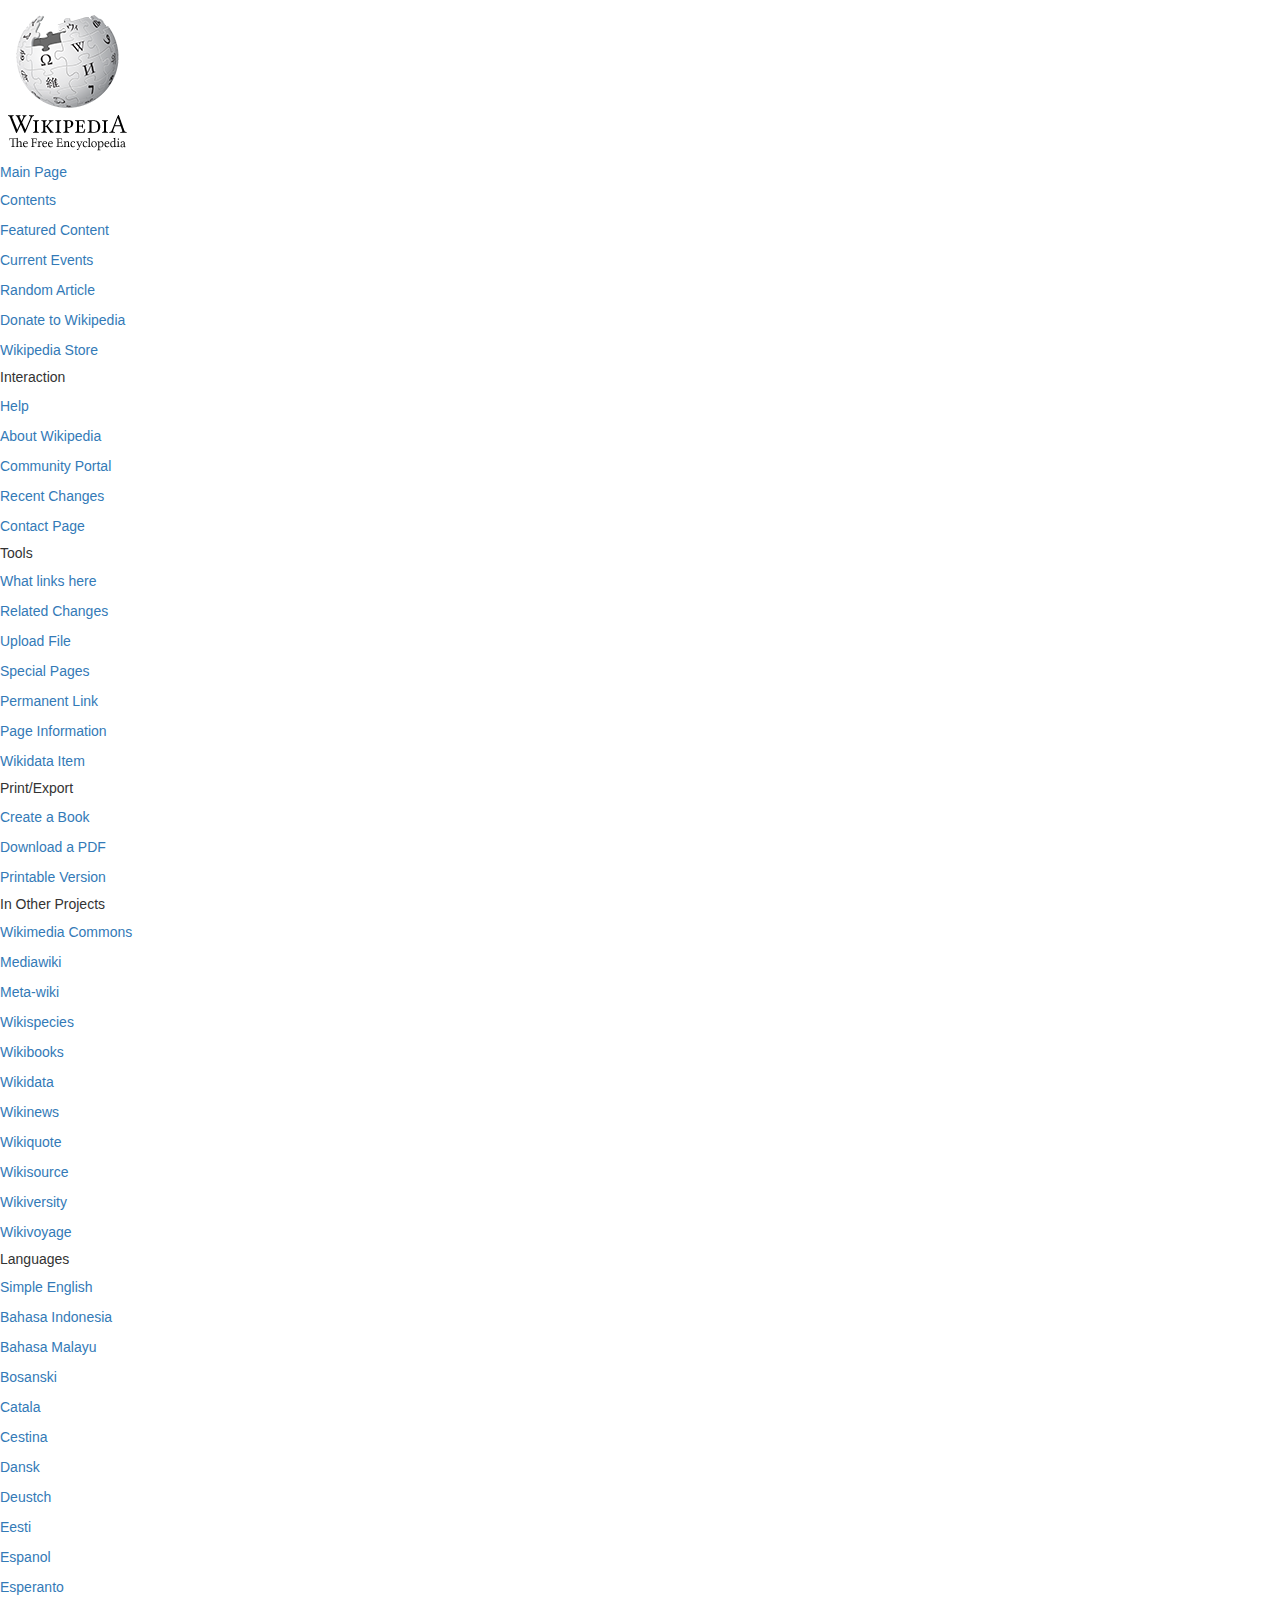
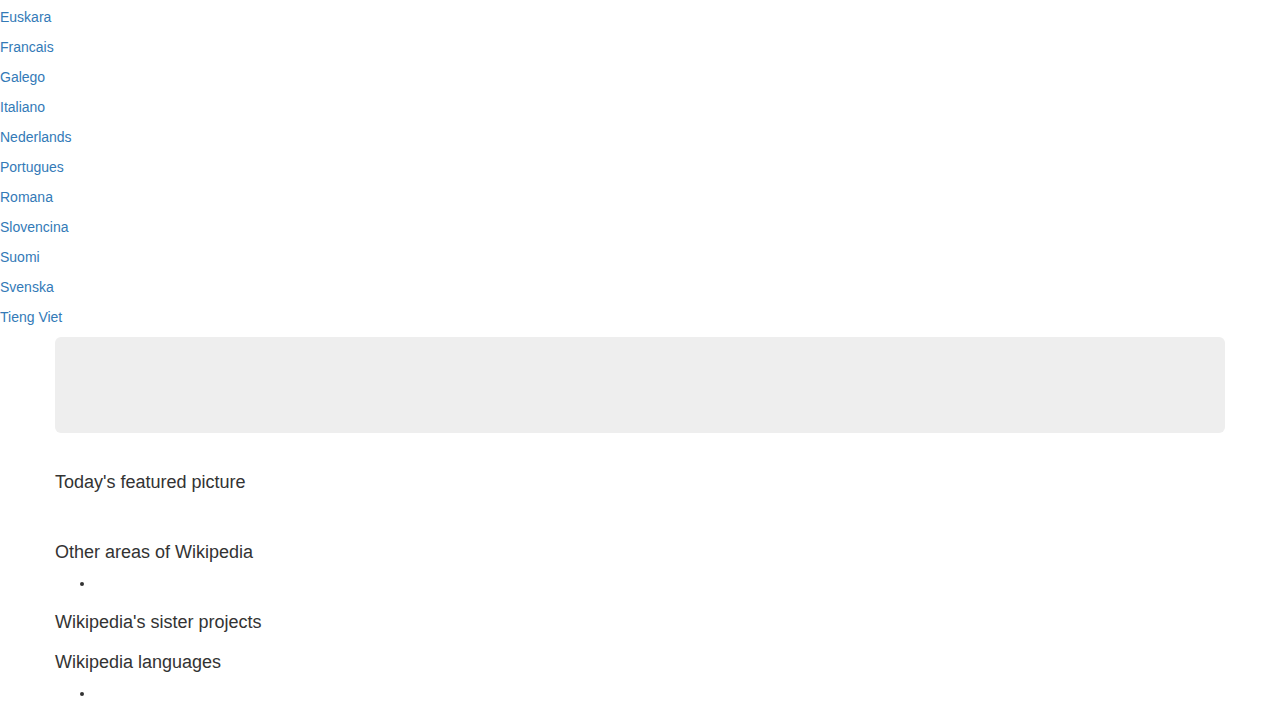
==== index.html @ dd935741 "added aside menu, and html skeleton" ====
<!DOCTYPE html>
<html>
  <head>
    <meta charset="utf-8">
    <title>Wikipedia Clone</title>
    <link href="css/bootstrap.min.css" rel="stylesheet" type="text/css">
    <link href="css/styles.css" rel="stylesheet" type="text/css">
  </head>
  <body>
    <aside class="sidebar">
      <img src="img/enwiki.png" alt="Wikipedia Logo" />
      <!-- add margin -->

      <h5><a href="#">Main Page</a></h5>
      <p><a href="#">Contents</a></p>
      <p><a href="#">Featured Content</a></p>
      <p><a href="#">Current Events</a></p>
      <p><a href="#">Random Article</a></p>
      <p><a href="#">Donate to Wikipedia</a></p>
      <p><a href="#">Wikipedia Store</a></p>

      <h5>Interaction</h5>
      <p><a href="#">Help</a></p>
      <p><a href="#">About Wikipedia</a></p>
      <p><a href="#">Community Portal</a></p>
      <p><a href="#">Recent Changes</a></p>
      <p><a href="#">Contact Page</a></p>

      <h5>Tools</h5>
      <p><a href="#">What links here</a></p>
      <p><a href="#">Related Changes</a></p>
      <p><a href="#">Upload File</a></p>
      <p><a href="#">Special Pages</a></p>
      <p><a href="#">Permanent Link</a></p>
      <p><a href="#">Page Information</a></p>
      <p><a href="#">Wikidata Item</a></p>

      <h5>Print/Export</h5>
      <p><a href="#">Create a Book</a></p>
      <p><a href="#">Download a PDF</a></p>
      <p><a href="#">Printable Version</a></p>

      <h5>In Other Projects</h5>
      <p><a href="#">Wikimedia Commons</a></p>
      <p><a href="#">Mediawiki</a></p>
      <p><a href="#">Meta-wiki</a></p>
      <p><a href="#">Wikispecies</a></p>
      <p><a href="#">Wikibooks</a></p>
      <p><a href="#">Wikidata</a></p>
      <p><a href="#">Wikinews</a></p>
      <p><a href="#">Wikiquote</a></p>
      <p><a href="#">Wikisource</a></p>
      <p><a href="#">Wikiversity</a></p>
      <p><a href="#">Wikivoyage</a></p>


      <h5>Languages</h5>
      <p><a href="#">Simple English</a></p>
      <p><a href="#">Bahasa Indonesia</a></p>
      <p><a href="#">Bahasa Malayu</a></p>
      <p><a href="#">Bosanski</a></p>
      <p><a href="#">Catala</a></p>
      <p><a href="#">Cestina</a></p>
      <p><a href="#">Dansk</a></p>
      <p><a href="#">Deustch</a></p>
      <p><a href="#">Eesti</a></p>
      <p><a href="#">Espanol</a></p>
      <p><a href="#">Esperanto</a></p>
      <p><a href="#">Euskara</a></p>
      <p><a href="#">Francais</a></p>
      <p><a href="#">Galego</a></p>
      <p><a href="#">Italiano</a></p>
      <p><a href="#">Nederlands</a></p>
      <p><a href="#">Portugues</a></p>
      <p><a href="#">Romana</a></p>
      <p><a href="#">Slovencina</a></p>
      <p><a href="#">Suomi</a></p>
      <p><a href="#">Svenska</a></p>
      <p><a href="#">Tieng Viet</a></p>

    </aside>

    <div class="top-menu"> <!-- Start Top Menu -->

    </div> <!-- End Top Menu -->

    <div class="container">
      <div class="row banner">
      </div>

      <div class="row jumbotron"> <!-- Start Jumbotron -->
        <div class="welcome">

        </div>
        <div class="portals">

        </div>
      </div>                        <!-- End Jumbotron -->

      <div class="row"> <!-- Start Featured Article and News Columns -->
        <div class="featured">

        </div>
        <div class="news">

        </div>
      </div> <!-- End Featured Article and News Columns -->

      <div class="row"> <!-- Start Today's Featured Picture -->
        <h4>Today's featured picture</h4>
        <img src="" alt="" />
        <p></p>
      </div> <!-- End Today's Featured Picture -->

      <div class="row"> <!-- Start Other Areas of Wikipedia -->
        <h4>Other areas of Wikipedia</h4>
        <ul>
          <li></li>
        </ul>
      </div> <!-- End Other Areas of Wikipedia -->

      <div class="row"> <!-- Start Wikipedia's sister projects-->
        <h4>Wikipedia's sister projects</h4>
        <p></p>
        <div class="">

        </div>
        <div class="">

        </div>
        <div class="">

        </div>
    </div><!-- End Wikipedia's sister projects-->

    <div class="row"> <!--Start Wikipedia languages -->
      <h4>Wikipedia languages</h4>
      <p></p>
      <ul>
        <li></li>
      </ul>
    </div><!--End Wikipedia languages -->

    </div> <!-- End Container -->

  </body>
</html>
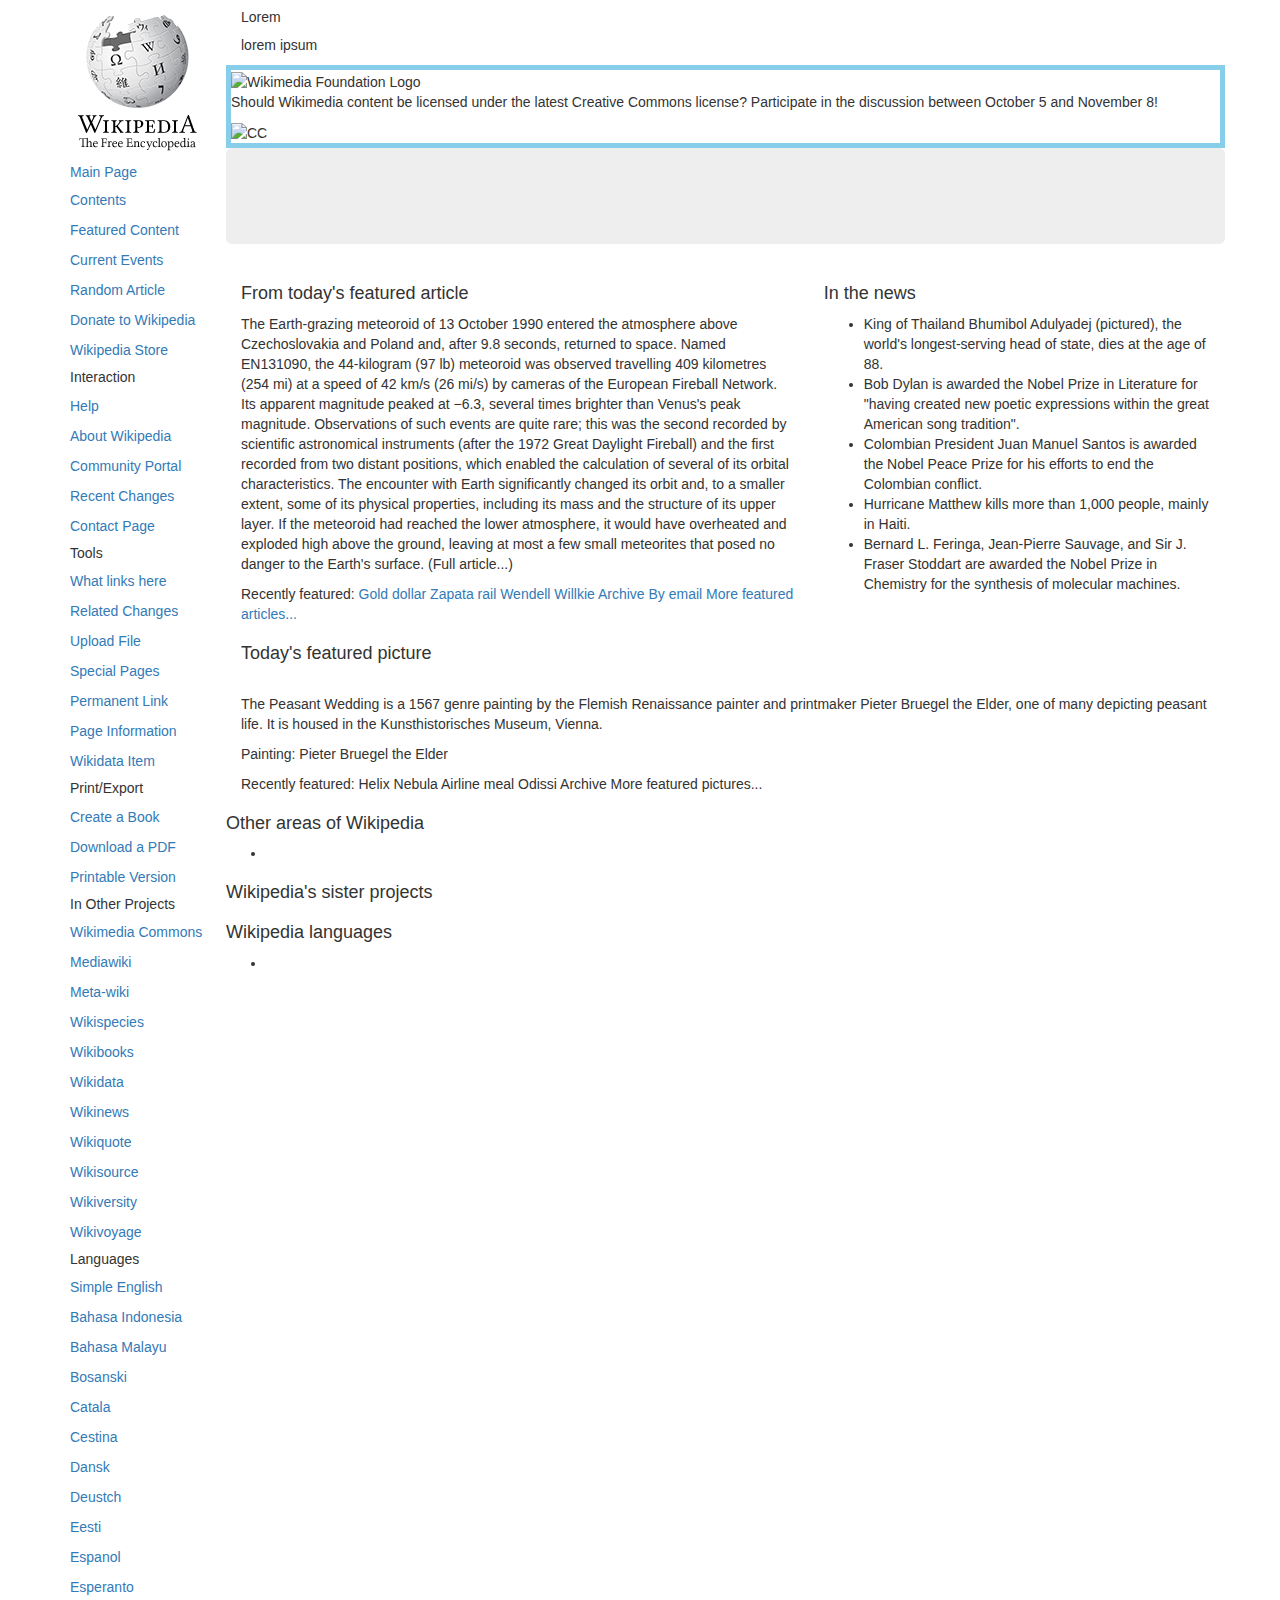
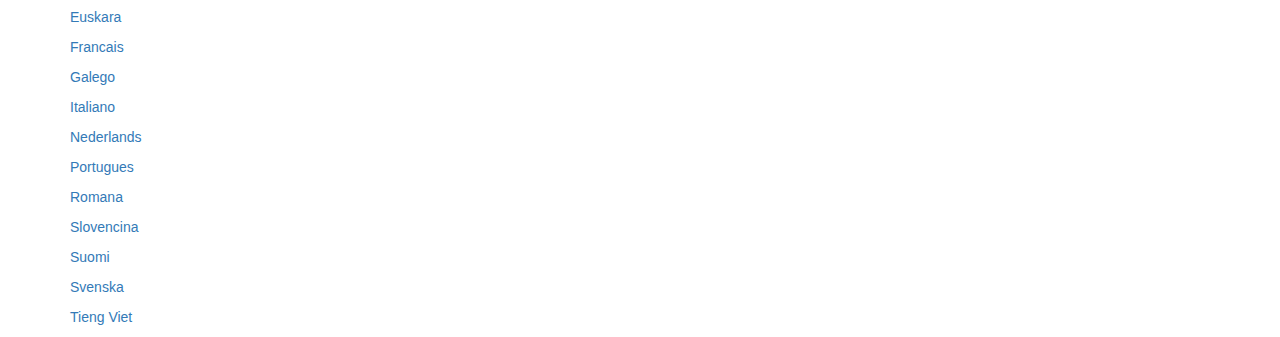
==== commit 9570bc7e: "Add content and apply bootstrap rows and grid layout" ====
--- a/index.html
+++ b/index.html
@@ -7,141 +7,162 @@
     <link href="css/styles.css" rel="stylesheet" type="text/css">
   </head>
   <body>
-    <aside class="sidebar">
-      <img src="img/enwiki.png" alt="Wikipedia Logo" />
-      <!-- add margin -->
+    <div class="container">
+      <aside class="sidebar">
+        <img src="img/enwiki.png" alt="Wikipedia Logo" />
+        <!-- add margin -->
 
-      <h5><a href="#">Main Page</a></h5>
-      <p><a href="#">Contents</a></p>
-      <p><a href="#">Featured Content</a></p>
-      <p><a href="#">Current Events</a></p>
-      <p><a href="#">Random Article</a></p>
-      <p><a href="#">Donate to Wikipedia</a></p>
-      <p><a href="#">Wikipedia Store</a></p>
+        <h5><a href="#">Main Page</a></h5>
+        <p><a href="#">Contents</a></p>
+        <p><a href="#">Featured Content</a></p>
+        <p><a href="#">Current Events</a></p>
+        <p><a href="#">Random Article</a></p>
+        <p><a href="#">Donate to Wikipedia</a></p>
+        <p><a href="#">Wikipedia Store</a></p>
 
-      <h5>Interaction</h5>
-      <p><a href="#">Help</a></p>
-      <p><a href="#">About Wikipedia</a></p>
-      <p><a href="#">Community Portal</a></p>
-      <p><a href="#">Recent Changes</a></p>
-      <p><a href="#">Contact Page</a></p>
+        <h5>Interaction</h5>
+        <p><a href="#">Help</a></p>
+        <p><a href="#">About Wikipedia</a></p>
+        <p><a href="#">Community Portal</a></p>
+        <p><a href="#">Recent Changes</a></p>
+        <p><a href="#">Contact Page</a></p>
 
-      <h5>Tools</h5>
-      <p><a href="#">What links here</a></p>
-      <p><a href="#">Related Changes</a></p>
-      <p><a href="#">Upload File</a></p>
-      <p><a href="#">Special Pages</a></p>
-      <p><a href="#">Permanent Link</a></p>
-      <p><a href="#">Page Information</a></p>
-      <p><a href="#">Wikidata Item</a></p>
+        <h5>Tools</h5>
+        <p><a href="#">What links here</a></p>
+        <p><a href="#">Related Changes</a></p>
+        <p><a href="#">Upload File</a></p>
+        <p><a href="#">Special Pages</a></p>
+        <p><a href="#">Permanent Link</a></p>
+        <p><a href="#">Page Information</a></p>
+        <p><a href="#">Wikidata Item</a></p>
 
-      <h5>Print/Export</h5>
-      <p><a href="#">Create a Book</a></p>
-      <p><a href="#">Download a PDF</a></p>
-      <p><a href="#">Printable Version</a></p>
+        <h5>Print/Export</h5>
+        <p><a href="#">Create a Book</a></p>
+        <p><a href="#">Download a PDF</a></p>
+        <p><a href="#">Printable Version</a></p>
 
-      <h5>In Other Projects</h5>
-      <p><a href="#">Wikimedia Commons</a></p>
-      <p><a href="#">Mediawiki</a></p>
-      <p><a href="#">Meta-wiki</a></p>
-      <p><a href="#">Wikispecies</a></p>
-      <p><a href="#">Wikibooks</a></p>
-      <p><a href="#">Wikidata</a></p>
-      <p><a href="#">Wikinews</a></p>
-      <p><a href="#">Wikiquote</a></p>
-      <p><a href="#">Wikisource</a></p>
-      <p><a href="#">Wikiversity</a></p>
-      <p><a href="#">Wikivoyage</a></p>
+        <h5>In Other Projects</h5>
+        <p><a href="#">Wikimedia Commons</a></p>
+        <p><a href="#">Mediawiki</a></p>
+        <p><a href="#">Meta-wiki</a></p>
+        <p><a href="#">Wikispecies</a></p>
+        <p><a href="#">Wikibooks</a></p>
+        <p><a href="#">Wikidata</a></p>
+        <p><a href="#">Wikinews</a></p>
+        <p><a href="#">Wikiquote</a></p>
+        <p><a href="#">Wikisource</a></p>
+        <p><a href="#">Wikiversity</a></p>
+        <p><a href="#">Wikivoyage</a></p>
 
 
-      <h5>Languages</h5>
-      <p><a href="#">Simple English</a></p>
-      <p><a href="#">Bahasa Indonesia</a></p>
-      <p><a href="#">Bahasa Malayu</a></p>
-      <p><a href="#">Bosanski</a></p>
-      <p><a href="#">Catala</a></p>
-      <p><a href="#">Cestina</a></p>
-      <p><a href="#">Dansk</a></p>
-      <p><a href="#">Deustch</a></p>
-      <p><a href="#">Eesti</a></p>
-      <p><a href="#">Espanol</a></p>
-      <p><a href="#">Esperanto</a></p>
-      <p><a href="#">Euskara</a></p>
-      <p><a href="#">Francais</a></p>
-      <p><a href="#">Galego</a></p>
-      <p><a href="#">Italiano</a></p>
-      <p><a href="#">Nederlands</a></p>
-      <p><a href="#">Portugues</a></p>
-      <p><a href="#">Romana</a></p>
-      <p><a href="#">Slovencina</a></p>
-      <p><a href="#">Suomi</a></p>
-      <p><a href="#">Svenska</a></p>
-      <p><a href="#">Tieng Viet</a></p>
+        <h5>Languages</h5>
+        <p><a href="#">Simple English</a></p>
+        <p><a href="#">Bahasa Indonesia</a></p>
+        <p><a href="#">Bahasa Malayu</a></p>
+        <p><a href="#">Bosanski</a></p>
+        <p><a href="#">Catala</a></p>
+        <p><a href="#">Cestina</a></p>
+        <p><a href="#">Dansk</a></p>
+        <p><a href="#">Deustch</a></p>
+        <p><a href="#">Eesti</a></p>
+        <p><a href="#">Espanol</a></p>
+        <p><a href="#">Esperanto</a></p>
+        <p><a href="#">Euskara</a></p>
+        <p><a href="#">Francais</a></p>
+        <p><a href="#">Galego</a></p>
+        <p><a href="#">Italiano</a></p>
+        <p><a href="#">Nederlands</a></p>
+        <p><a href="#">Portugues</a></p>
+        <p><a href="#">Romana</a></p>
+        <p><a href="#">Slovencina</a></p>
+        <p><a href="#">Suomi</a></p>
+        <p><a href="#">Svenska</a></p>
+        <p><a href="#">Tieng Viet</a></p>
 
-    </aside>
+      </aside>
 
-    <div class="top-menu"> <!-- Start Top Menu -->
+      <div class="top-menu"> <!-- Start Top Menu -->
+        <h5> Lorem </h5>
+        <p>lorem ipsum</p>
+      </div> <!-- End Top Menu -->
 
-    </div> <!-- End Top Menu -->
+      <div class="content">
+        <div class="row banner">
+          <img src="" alt="Wikimedia Foundation Logo" />
+          <p>Should Wikimedia content be licensed under the latest Creative Commons license? Participate in the discussion between October 5 and November 8!</p>
+          <img src="" alt="CC" />
+        </div>
 
-    <div class="container">
-      <div class="row banner">
-      </div>
+        <div class="row jumbotron"> <!-- Start Jumbotron -->
+          <div class="welcome">
 
-      <div class="row jumbotron"> <!-- Start Jumbotron -->
-        <div class="welcome">
+          </div>
+          <div class="portals">
 
-        </div>
-        <div class="portals">
+          </div>
+        </div>                        <!-- End Jumbotron -->
 
-        </div>
-      </div>                        <!-- End Jumbotron -->
+        <div class="row"> <!-- Start Featured Article and News Columns -->
+          <div class="col-md-7 featured">
+            <h4>From today's featured article</h4>
+            <p>
+              The Earth-grazing meteoroid of 13 October 1990 entered the atmosphere above Czechoslovakia and Poland and, after 9.8 seconds, returned to space. Named EN131090, the 44-kilogram (97 lb) meteoroid was observed travelling 409 kilometres (254 mi) at a speed of 42 km/s (26 mi/s) by cameras of the European Fireball Network. Its apparent magnitude peaked at −6.3, several times brighter than Venus's peak magnitude. Observations of such events are quite rare; this was the second recorded by scientific astronomical instruments (after the 1972 Great Daylight Fireball) and the first recorded from two distant positions, which enabled the calculation of several of its orbital characteristics. The encounter with Earth significantly changed its orbit and, to a smaller extent, some of its physical properties, including its mass and the structure of its upper layer. If the meteoroid had reached the lower atmosphere, it would have overheated and exploded high above the ground, leaving at most a few small meteorites that posed no danger to the Earth's surface. (Full article...)
+            </p>
+            <p>Recently featured: <a href="#">Gold dollar</a> <a href="#">Zapata rail</a> <a href="#">Wendell Willkie</a> <a href="#">Archive</a> <a href="#">By email</a> <a href="#">More featured articles...</a></p>
 
-      <div class="row"> <!-- Start Featured Article and News Columns -->
-        <div class="featured">
+          </div>
+          <div class="col-md-5 news">
+            <h4>In the news</h4>
+            <ul>
+              <li>King of Thailand Bhumibol Adulyadej (pictured), the world's longest-serving head of state, dies at the age of 88.</li>
+              <li>Bob Dylan is awarded the Nobel Prize in Literature for "having created new poetic expressions within the great American song tradition".</li>
+              <li>Colombian President Juan Manuel Santos is awarded the Nobel Peace Prize for his efforts to end the Colombian conflict.</li>
+              <li>Hurricane Matthew kills more than 1,000 people, mainly in Haiti.</li>
+              <li>Bernard L. Feringa, Jean-Pierre Sauvage, and Sir J. Fraser Stoddart are awarded the Nobel Prize in Chemistry for the synthesis of molecular machines.</li>
+            </ul>
+          </div>
+        </div> <!-- End Featured Article and News Columns -->
 
-        </div>
-        <div class="news">
+        <div class="row"> <!-- Start Today's Featured Picture -->
+          <div class="col-md-12">
+            <h4>Today's featured picture</h4>
+            <img src="" alt="" />
+            <p>The Peasant Wedding is a 1567 genre painting by the Flemish Renaissance painter and printmaker Pieter Bruegel the Elder, one of many depicting peasant life. It is housed in the Kunsthistorisches Museum, Vienna.</p>
+            <p>Painting: Pieter Bruegel the Elder</p>
+            <p>Recently featured: Helix Nebula Airline meal Odissi Archive More featured pictures...</p>
+          </div>         
+        </div> <!-- End Today's Featured Picture -->
 
-        </div>
-      </div> <!-- End Featured Article and News Columns -->
+        <div class="row"> <!-- Start Other Areas of Wikipedia -->
+          <h4>Other areas of Wikipedia</h4>
+          <ul>
+            <li></li>
+          </ul>
+        </div> <!-- End Other Areas of Wikipedia -->
 
-      <div class="row"> <!-- Start Today's Featured Picture -->
-        <h4>Today's featured picture</h4>
-        <img src="" alt="" />
+        <div class="row"> <!-- Start Wikipedia's sister projects-->
+          <h4>Wikipedia's sister projects</h4>
+          <p></p>
+          <div class="">
+
+          </div>
+          <div class="">
+
+          </div>
+          <div class="">
+
+          </div>
+      </div><!-- End Wikipedia's sister projects-->
+
+      <div class="row"> <!--Start Wikipedia languages -->
+        <h4>Wikipedia languages</h4>
         <p></p>
-      </div> <!-- End Today's Featured Picture -->
-
-      <div class="row"> <!-- Start Other Areas of Wikipedia -->
-        <h4>Other areas of Wikipedia</h4>
         <ul>
           <li></li>
         </ul>
-      </div> <!-- End Other Areas of Wikipedia -->
+      </div><!--End Wikipedia languages -->
 
-      <div class="row"> <!-- Start Wikipedia's sister projects-->
-        <h4>Wikipedia's sister projects</h4>
-        <p></p>
-        <div class="">
-
-        </div>
-        <div class="">
-
-        </div>
-        <div class="">
-
-        </div>
-    </div><!-- End Wikipedia's sister projects-->
-
-    <div class="row"> <!--Start Wikipedia languages -->
-      <h4>Wikipedia languages</h4>
-      <p></p>
-      <ul>
-        <li></li>
-      </ul>
-    </div><!--End Wikipedia languages -->
-
+      </div> <!-- End Content -->
     </div> <!-- End Container -->
-
   </body>
 </html>
--- a/css/styles.css
+++ b/css/styles.css
@@ -0,0 +1,13 @@
+.sidebar {
+  float: left;
+  width: 15%;
+}
+
+.content {
+  display: inline-block;
+  width: 85%;
+}
+
+.banner {
+  border: 5px solid #87CEEB;
+}
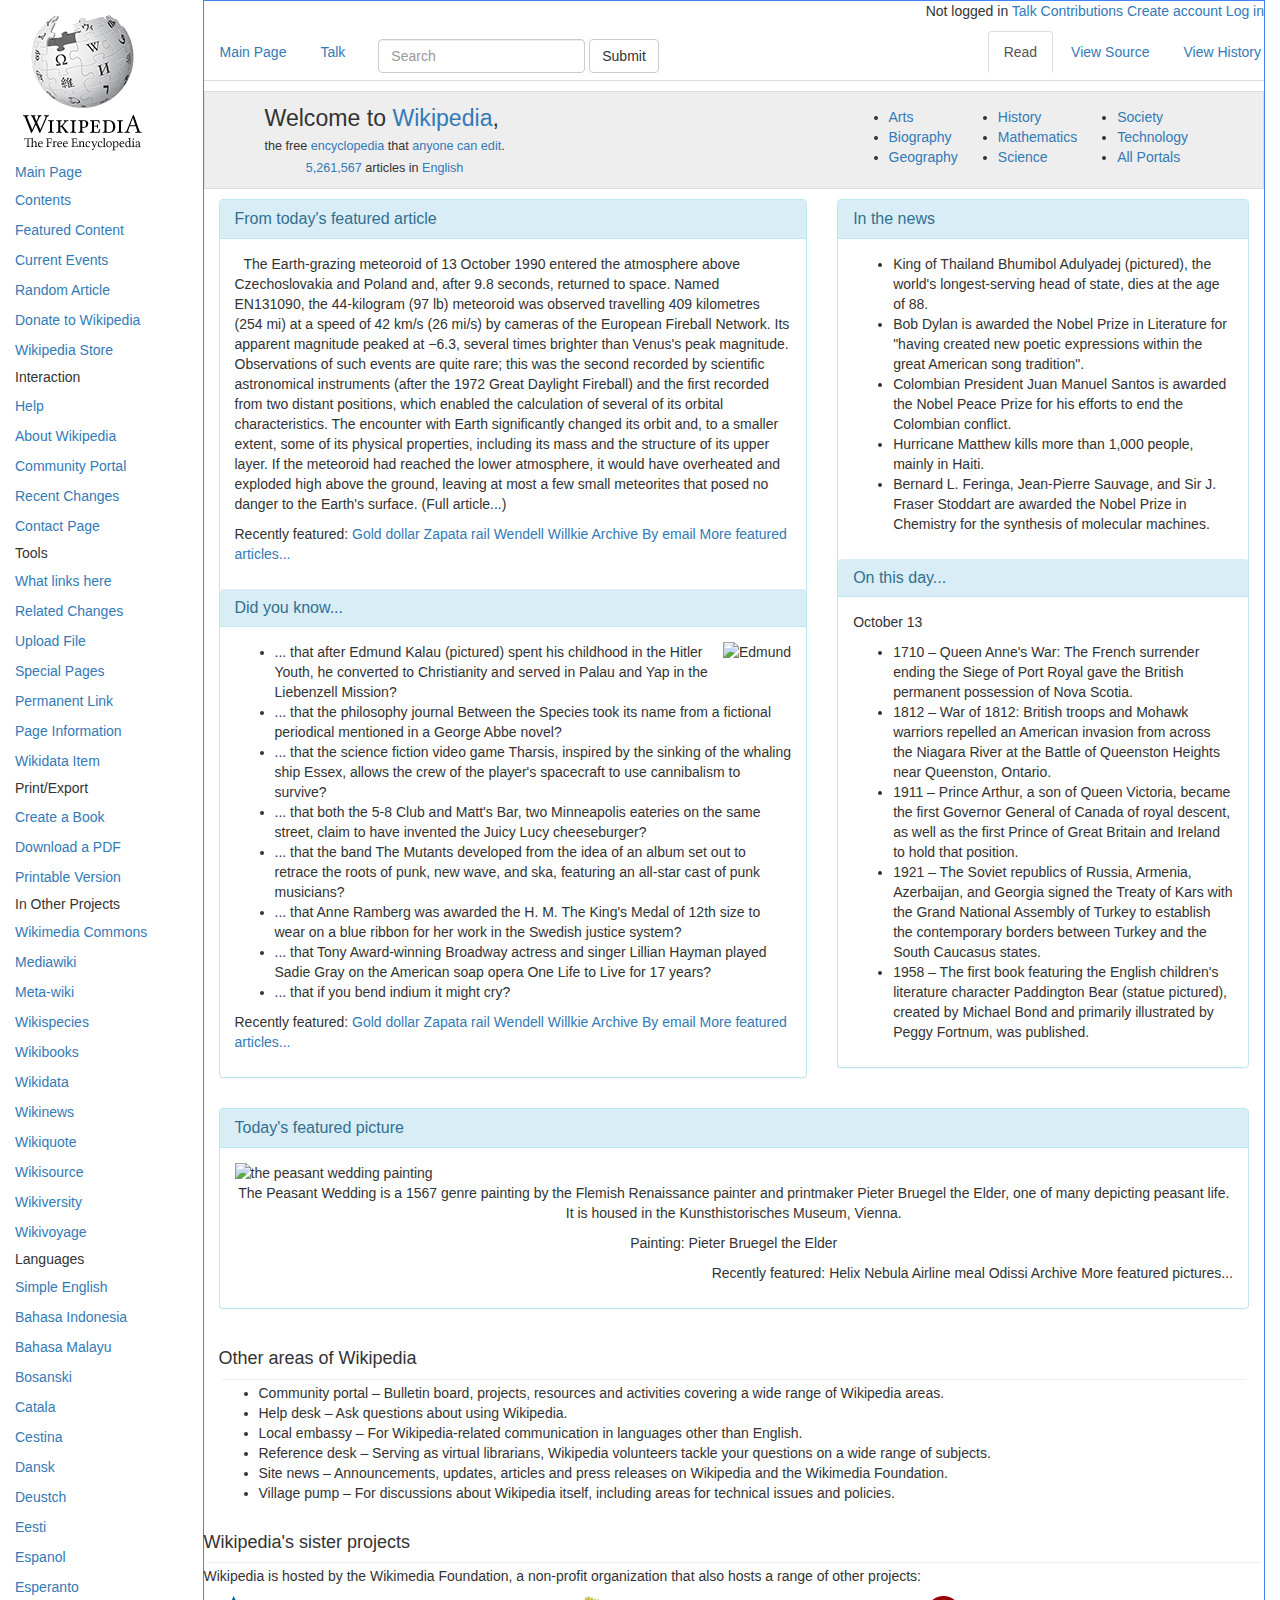
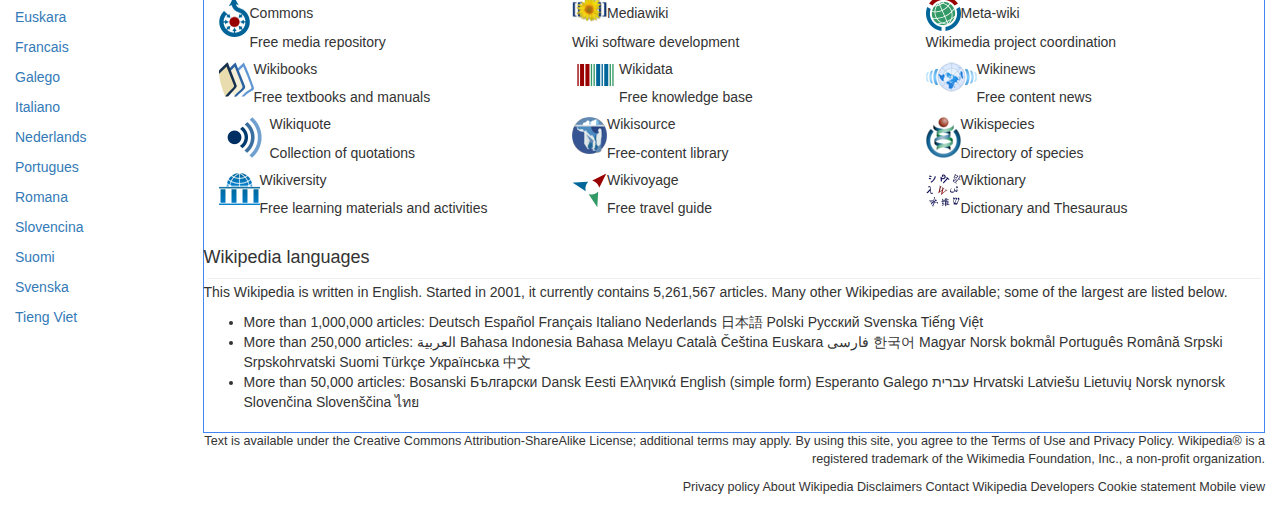
==== commit 1bf777ec: "add navbar, continue styling, add pictures" ====
--- a/index.html
+++ b/index.html
@@ -5,9 +5,10 @@
     <title>Wikipedia Clone</title>
     <link href="css/bootstrap.min.css" rel="stylesheet" type="text/css">
     <link href="css/styles.css" rel="stylesheet" type="text/css">
+    <link href="js/bootstrap.min.js" rel="JavaScript" type="text/js">
   </head>
   <body>
-    <div class="container">
+    <div class="container-fluid">
       <aside class="sidebar">
         <img src="img/enwiki.png" alt="Wikipedia Logo" />
         <!-- add margin -->
@@ -81,88 +82,214 @@
 
       </aside>
 
-      <div class="top-menu"> <!-- Start Top Menu -->
-        <h5> Lorem </h5>
-        <p>lorem ipsum</p>
-      </div> <!-- End Top Menu -->
-
       <div class="content">
-        <div class="row banner">
-          <img src="" alt="Wikimedia Foundation Logo" />
-          <p>Should Wikimedia content be licensed under the latest Creative Commons license? Participate in the discussion between October 5 and November 8!</p>
-          <img src="" alt="CC" />
-        </div>
+        <p class="p-right">Not logged in  <a href="#">Talk</a> <a href="#">Contributions</a> <a href="#">Create account</a> <a href="#">Log in</a></p>
+
+        <ul class="nav nav-tabs">
+            <li role="presentation" class=""><a href="#">Main Page</a></li>
+            <li role="presentation" class=""><a href="#">Talk</a></li>
+            <li role="presentation" class="navbar-right"><a href="#">View History</a></li>
+            <li role="presentation" class="navbar-right"><a href="#">View Source</a></li>
+            <li role="presentation" class="active navbar-right"><a href="#">Read</a></li>
+            <li>
+              <form class="navbar-form navbar-right" role="search">
+                <div class="form-group">
+                  <input type="text" class="form-control" placeholder="Search">
+                </div>
+                <button type="submit" class="btn btn-default">Submit</button>
+              </form>
+            </li>
+        </ul>
 
         <div class="row jumbotron"> <!-- Start Jumbotron -->
-          <div class="welcome">
-
+          <div class="welcome float-left">
+            <h3>Welcome to <a href="#">Wikipedia</a>,</h3> <br>
+            <p>the free <a href="#">encyclopedia</a> that <a href="#">anyone can edit</a>.</p>
+            <p><a href="#">5,261,567</a> articles in <a href="#">English</a></p>
           </div>
           <div class="portals">
-
+            <ul class="float-right">
+              <li><a href="#">Society</a></li>
+              <li><a href="#">Technology</a></li>
+              <li><a href="#">All Portals</a></li>
+            </ul>
+            <ul class="float-right">
+              <li><a href="#">History</a></li>
+              <li><a href="#">Mathematics</a></li>
+              <li><a href="#">Science</a></li>
+            </ul>
+            <ul class="float-right">
+              <li><a href="#">Arts</a></li>
+              <li><a href="#">Biography</a></li>
+              <li><a href="#">Geography</a></li>
+            </ul>
           </div>
         </div>                        <!-- End Jumbotron -->
 
         <div class="row"> <!-- Start Featured Article and News Columns -->
           <div class="col-md-7 featured">
-            <h4>From today's featured article</h4>
-            <p>
-              The Earth-grazing meteoroid of 13 October 1990 entered the atmosphere above Czechoslovakia and Poland and, after 9.8 seconds, returned to space. Named EN131090, the 44-kilogram (97 lb) meteoroid was observed travelling 409 kilometres (254 mi) at a speed of 42 km/s (26 mi/s) by cameras of the European Fireball Network. Its apparent magnitude peaked at −6.3, several times brighter than Venus's peak magnitude. Observations of such events are quite rare; this was the second recorded by scientific astronomical instruments (after the 1972 Great Daylight Fireball) and the first recorded from two distant positions, which enabled the calculation of several of its orbital characteristics. The encounter with Earth significantly changed its orbit and, to a smaller extent, some of its physical properties, including its mass and the structure of its upper layer. If the meteoroid had reached the lower atmosphere, it would have overheated and exploded high above the ground, leaving at most a few small meteorites that posed no danger to the Earth's surface. (Full article...)
-            </p>
-            <p>Recently featured: <a href="#">Gold dollar</a> <a href="#">Zapata rail</a> <a href="#">Wendell Willkie</a> <a href="#">Archive</a> <a href="#">By email</a> <a href="#">More featured articles...</a></p>
-
-          </div>
+            <div class="panel panel-info"> <!-- Start Left Panel -->
+              <div class="panel-heading">
+                <h4 class="panel-title">From today's featured article</h4>
+              </div>
+              <div class="panel-body"> <!--Start panel-body-->
+                <img class="img-margin-right float-left img-responsive" src="img/solar.jpg" alt="" />
+                <p>
+                  The Earth-grazing meteoroid of 13 October 1990 entered the atmosphere above Czechoslovakia and Poland and, after 9.8 seconds, returned to space. Named EN131090, the 44-kilogram (97 lb) meteoroid was observed travelling 409 kilometres (254 mi) at a speed of 42 km/s (26 mi/s) by cameras of the European Fireball Network. Its apparent magnitude peaked at −6.3, several times brighter than Venus's peak magnitude. Observations of such events are quite rare; this was the second recorded by scientific astronomical instruments (after the 1972 Great Daylight Fireball) and the first recorded from two distant positions, which enabled the calculation of several of its orbital characteristics. The encounter with Earth significantly changed its orbit and, to a smaller extent, some of its physical properties, including its mass and the structure of its upper layer. If the meteoroid had reached the lower atmosphere, it would have overheated and exploded high above the ground, leaving at most a few small meteorites that posed no danger to the Earth's surface. (Full article...)
+                </p>
+                <p>Recently featured: <a href="#">Gold dollar</a> <a href="#">Zapata rail</a> <a href="#">Wendell Willkie</a> <a href="#">Archive</a> <a href="#">By email</a> <a href="#">More featured articles...</a></p>
+              </div>  <!--End panel-body-->
+              <div class="panel-heading">
+                <h4 class="panel-title">Did you know...</h4>
+              </div>
+              <div class="panel-body"> <!--Start panel-body-->
+                <img class="img-margin-left float-right img-responsive" src="img/edmund.jpg" alt="Edmund" />
+                <ul>
+                  <li>... that after Edmund Kalau (pictured) spent his childhood in the Hitler Youth, he converted to Christianity and served in Palau and Yap in the Liebenzell Mission?</li>
+                  <li>... that the philosophy journal Between the Species took its name from a fictional periodical mentioned in a George Abbe novel?</li>
+                  <li>... that the science fiction video game Tharsis, inspired by the sinking of the whaling ship Essex, allows the crew of the player's spacecraft to use cannibalism to survive?</li>
+                  <li>... that both the 5-8 Club and Matt's Bar, two Minneapolis eateries on the same street, claim to have invented the Juicy Lucy cheeseburger?</li>
+                  <li>... that the band The Mutants developed from the idea of an album set out to retrace the roots of punk, new wave, and ska, featuring an all-star cast of punk musicians?</li>
+                  <li>... that Anne Ramberg was awarded the H. M. The King's Medal of 12th size to wear on a blue ribbon for her work in the Swedish justice system?</li>
+                  <li>... that Tony Award-winning Broadway actress and singer Lillian Hayman played Sadie Gray on the American soap opera One Life to Live for 17 years?</li>
+                  <li>... that if you bend indium it might cry?</li>
+                </ul>
+                <p>Recently featured: <a href="#">Gold dollar</a> <a href="#">Zapata rail</a> <a href="#">Wendell Willkie</a> <a href="#">Archive</a> <a href="#">By email</a> <a href="#">More featured articles...</a></p>
+              </div>  <!--End panel-body-->
+            </div> <!-- End Left Panel -->
+          </div><!-- End Featured Article and News Columns -->
+
           <div class="col-md-5 news">
-            <h4>In the news</h4>
-            <ul>
-              <li>King of Thailand Bhumibol Adulyadej (pictured), the world's longest-serving head of state, dies at the age of 88.</li>
-              <li>Bob Dylan is awarded the Nobel Prize in Literature for "having created new poetic expressions within the great American song tradition".</li>
-              <li>Colombian President Juan Manuel Santos is awarded the Nobel Peace Prize for his efforts to end the Colombian conflict.</li>
-              <li>Hurricane Matthew kills more than 1,000 people, mainly in Haiti.</li>
-              <li>Bernard L. Feringa, Jean-Pierre Sauvage, and Sir J. Fraser Stoddart are awarded the Nobel Prize in Chemistry for the synthesis of molecular machines.</li>
-            </ul>
+            <div class="panel panel-info"> <!-- Start Right Panel -->
+              <div class="panel-heading">
+                <h4 class="panel-title">In the news</h4>
+              </div>
+              <div class="panel-body">
+                <img class="img-margin-left float-right img-responsive" src="img/king.jpg" alt="" />
+                <ul>
+                  <li>King of Thailand Bhumibol Adulyadej (pictured), the world's longest-serving head of state, dies at the age of 88.</li>
+                  <li>Bob Dylan is awarded the Nobel Prize in Literature for "having created new poetic expressions within the great American song tradition".</li>
+                  <li>Colombian President Juan Manuel Santos is awarded the Nobel Peace Prize for his efforts to end the Colombian conflict.</li>
+                  <li>Hurricane Matthew kills more than 1,000 people, mainly in Haiti.</li>
+                  <li>Bernard L. Feringa, Jean-Pierre Sauvage, and Sir J. Fraser Stoddart are awarded the Nobel Prize in Chemistry for the synthesis of molecular machines.</li>
+                </ul>
+              </div>
+              <div class="panel-heading">
+                <h4 class="panel-title">On this day...</h4>
+              </div>
+              <div class="panel-body">
+                <p>October 13</p>
+                <img class="img-margin-left float-right img-responsive" src="img/king.jpg" alt="" />
+                <ul>
+                  <li>1710 – Queen Anne's War: The French surrender ending the Siege of Port Royal gave the British permanent possession of Nova Scotia.</li>
+                  <li>1812 – War of 1812: British troops and Mohawk warriors repelled an American invasion from across the Niagara River at the Battle of Queenston Heights near Queenston, Ontario.</li>
+                  <li>1911 – Prince Arthur, a son of Queen Victoria, became the first Governor General of Canada of royal descent, as well as the first Prince of Great Britain and Ireland to hold that position.</li>
+                  <li>1921 – The Soviet republics of Russia, Armenia, Azerbaijan, and Georgia signed the Treaty of Kars with the Grand National Assembly of Turkey to establish the contemporary borders between Turkey and the South Caucasus states.</li>
+                  <li>1958 – The first book featuring the English children's literature character Paddington Bear (statue pictured), created by Michael Bond and primarily illustrated by Peggy Fortnum, was published.</li>
+                </ul>
+              </div>
+            </div> <!-- End Right Panel -->
           </div>
         </div> <!-- End Featured Article and News Columns -->
 
         <div class="row"> <!-- Start Today's Featured Picture -->
           <div class="col-md-12">
-            <h4>Today's featured picture</h4>
-            <img src="" alt="" />
-            <p>The Peasant Wedding is a 1567 genre painting by the Flemish Renaissance painter and printmaker Pieter Bruegel the Elder, one of many depicting peasant life. It is housed in the Kunsthistorisches Museum, Vienna.</p>
-            <p>Painting: Pieter Bruegel the Elder</p>
-            <p>Recently featured: Helix Nebula Airline meal Odissi Archive More featured pictures...</p>
-          </div>         
+            <div class="panel panel-info"> <!--Start Featured Picture Panel-->
+              <div class="panel-heading">
+                <h4 class="panel-title">Today's featured picture</h4>
+              </div>
+              <div class="panel-body">
+                <img class="img-center" src="img/dining.jpg" alt="the peasant wedding painting" />
+                <p class="p-center">The Peasant Wedding is a 1567 genre painting by the Flemish Renaissance painter and printmaker Pieter Bruegel the Elder, one of many depicting peasant life. It is housed in the Kunsthistorisches Museum, Vienna.</p>
+                <p class="p-center">Painting: Pieter Bruegel the Elder</p>
+                <p class="p-right">Recently featured: Helix Nebula Airline meal Odissi Archive More featured pictures...</p>
+              </div>
+            </div><!--End Featured Picture Panel-->
+          </div>
         </div> <!-- End Today's Featured Picture -->
 
         <div class="row"> <!-- Start Other Areas of Wikipedia -->
-          <h4>Other areas of Wikipedia</h4>
-          <ul>
-            <li></li>
-          </ul>
+          <div class="col-md-12">
+            <h4>Other areas of Wikipedia</h4>
+            <hr>
+            <ul>
+              <li>Community portal – Bulletin board, projects, resources and activities covering a wide range of Wikipedia areas.</li>
+              <li>Help desk – Ask questions about using Wikipedia.</li>
+              <li>Local embassy – For Wikipedia-related communication in languages other than English.</li>
+              <li>Reference desk – Serving as virtual librarians, Wikipedia volunteers tackle your questions on a wide range of subjects.</li>
+              <li>Site news – Announcements, updates, articles and press releases on Wikipedia and the Wikimedia Foundation.</li>
+              <li>Village pump – For discussions about Wikipedia itself, including areas for technical issues and policies.</li>
+            </ul>
+          </div>
         </div> <!-- End Other Areas of Wikipedia -->
 
         <div class="row"> <!-- Start Wikipedia's sister projects-->
-          <h4>Wikipedia's sister projects</h4>
-          <p></p>
-          <div class="">
-
-          </div>
-          <div class="">
-
-          </div>
-          <div class="">
-
-          </div>
+            <h4>Wikipedia's sister projects</h4>
+            <hr>
+            <p>Wikipedia is hosted by the Wikimedia Foundation, a non-profit organization that also hosts a range of other projects:</p>
+            <div class="col-md-4">
+              <img class="float-left" src="img/one.png" alt="">
+              <h5>Commons</h5>
+              <p>Free media repository</p>
+              <img class="float-left" src="img/two.png" alt="">
+              <h5>Wikibooks</h5>
+              <p>Free textbooks and manuals</p>
+              <img class="float-left" src="img/three.png" alt="">
+              <h5>Wikiquote</h5>
+              <p>Collection of quotations</p>
+              <img class="float-left" src="img/four.png" alt="">
+              <h5>Wikiversity</h5>
+              <p>Free learning materials and activities</p>
+            </div>
+            <div class="col-md-4">
+              <img class="float-left" src="img/five.png" alt="">
+              <h5>Mediawiki</h5>
+              <p>Wiki software development</p>
+              <img class="float-left" src="img/six.png" alt="">
+              <h5>Wikidata</h5>
+              <p>Free knowledge base</p>
+              <img class="float-left" src="img/seven.png" alt="">
+              <h5>Wikisource</h5>
+              <p>Free-content library</p>
+              <img class="float-left" src="img/eight.png" alt="">
+              <h5>Wikivoyage</h5>
+              <p>Free travel guide</p>
+            </div>
+            <div class="col-md-4">
+              <img class="float-left" src="img/nine.png" alt="">
+              <h5>Meta-wiki</h5>
+              <p>Wikimedia project coordination</p>
+              <img class="float-left" src="img/ten.png" alt="">
+              <h5>Wikinews</h5>
+              <p>Free content news</p>
+              <img class="float-left" src="img/eleven.png" alt="">
+              <h5>Wikispecies</h5>
+              <p>Directory of species</p>
+              <img class="float-left" src="img/twelve.png" alt="">
+              <h5>Wiktionary</h5>
+              <p>Dictionary and Thesauraus</p>
+            </div>
       </div><!-- End Wikipedia's sister projects-->
 
       <div class="row"> <!--Start Wikipedia languages -->
         <h4>Wikipedia languages</h4>
-        <p></p>
+        <hr>
+        <p>This Wikipedia is written in English. Started in 2001, it currently contains 5,261,567 articles. Many other Wikipedias are available; some of the largest are listed below.</p>
         <ul>
-          <li></li>
+          <li>More than 1,000,000 articles: Deutsch Español Français Italiano Nederlands 日本語 Polski Русский Svenska Tiếng Việt</li>
+          <li>More than 250,000 articles: العربية Bahasa Indonesia Bahasa Melayu Català Čeština Euskara فارسی 한국어 Magyar Norsk bokmål Português Română Srpski Srpskohrvatski Suomi Türkçe Українська 中文</li>
+          <li>More than 50,000 articles: Bosanski Български Dansk Eesti Ελληνικά English (simple form) Esperanto Galego עברית Hrvatski Latviešu Lietuvių Norsk nynorsk Slovenčina Slovenščina ไทย</li>
         </ul>
       </div><!--End Wikipedia languages -->
 
       </div> <!-- End Content -->
+
+      <div class="footer">
+        <p>Text is available under the Creative Commons Attribution-ShareAlike License; additional terms may apply. By using this site, you agree to the Terms of Use and Privacy Policy. Wikipedia® is a registered trademark of the Wikimedia Foundation, Inc., a non-profit organization.</p>
+
+        <p>Privacy policy About Wikipedia Disclaimers Contact Wikipedia Developers Cookie statement Mobile view</p>
+     </div>
+
     </div> <!-- End Container -->
   </body>
 </html>
--- a/css/styles.css
+++ b/css/styles.css
@@ -1,3 +1,10 @@
+
+body {
+  font-family: sans-serif;
+}
+
+/* Page Layout */
+
 .sidebar {
   float: left;
   width: 15%;
@@ -6,8 +13,82 @@
 .content {
   display: inline-block;
   width: 85%;
+  border: 1px solid #4286f4;
 }
 
-.banner {
-  border: 5px solid #87CEEB;
+.float-right {
+  float: right;
 }
+
+.float-left {
+  float: left;
+}
+
+hr {
+  margin: 3px;
+}
+
+/* Welcome Section */
+
+.welcome h3 {
+  font-size: 1.65em;
+  line-height: .6em;
+  margin-bottom: -3px;
+}
+
+.welcome p {
+  font-size: .9em;
+  text-align: center;
+  line-height: .6em;
+  font-weight: 400;
+}
+
+.jumbotron {
+  padding: 0;
+  border: 1px solid #ddd;
+}
+.container .jumbotron, .container-fluid .jumbotron {
+  border-radius: 0;
+}
+
+.portals {
+  padding: 15px;
+}
+
+.row {
+  margin: 10px 0;
+}
+
+/* Panels Section */
+
+.img-margin-right {
+  margin: 0 9px 5px 0;
+}
+
+.img-margin-left {
+  margin: 0 0 5px 12px;
+}
+
+/* Feature Picture Section */
+
+.img-center {
+  display: block;
+  margin: 0 auto;
+}
+
+.p-center {
+  text-align: center;
+}
+
+.p-right {
+  text-align: right;
+}
+
+/* Footer */
+.footer {
+  display: inline-block;
+  width: 85%;
+  float: right;
+  font-size: .9em;
+  text-align: right;
+}
